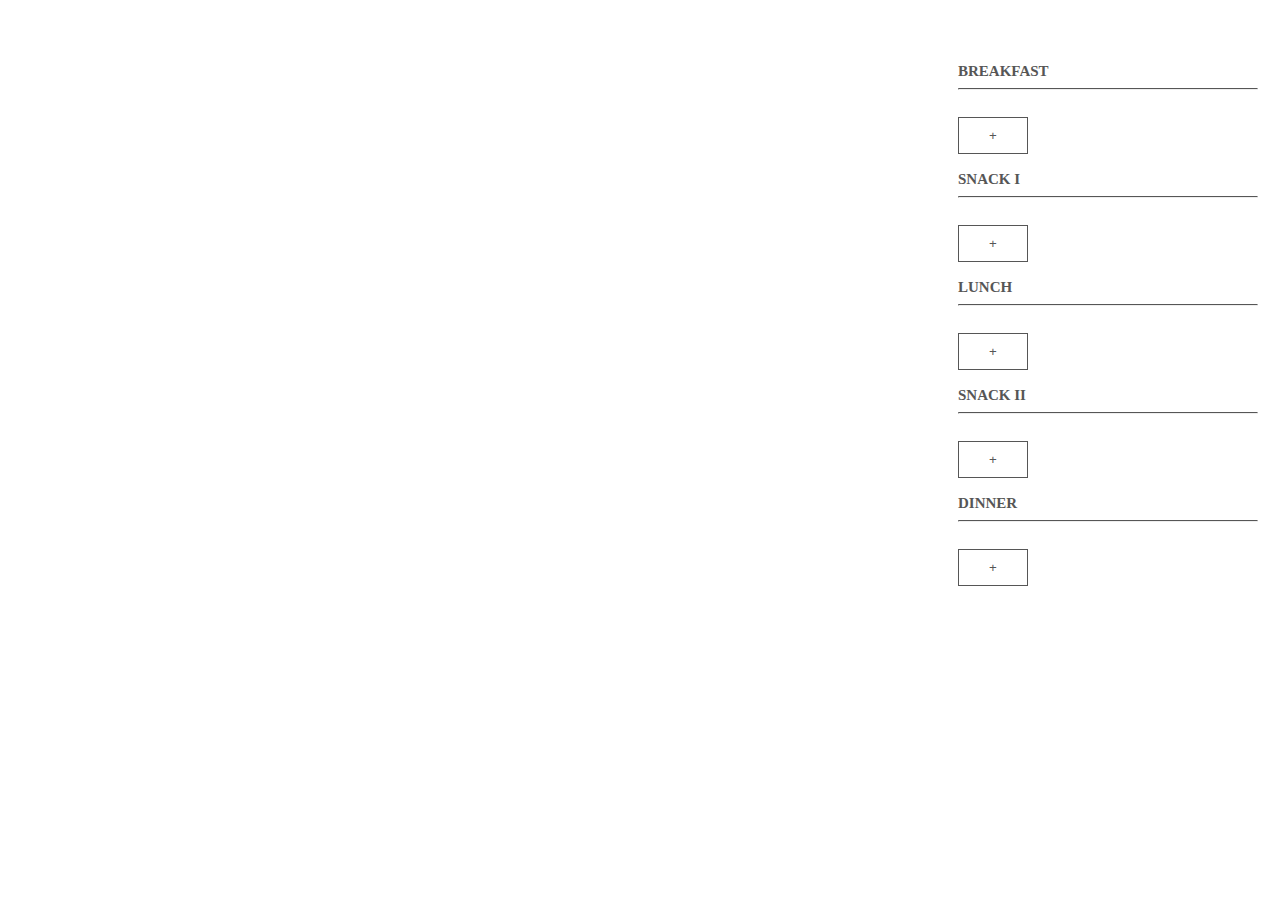
==== src/main/javascript/index.html @ 8e84aadc "First version of Diet application" ====
<!DOCTYPE html>
<html lang="en">
<head>
    <meta charset="UTF-8">
    <title>Title</title>
    <link rel="stylesheet" type="text/css" href="css/calendarstyles.css">
</head>
<body>
<div id="calendar"></div>
<div id="detail-panel">
    <label class="label"><b>BREAKFAST</b></label><br>
    <hr>
    <button class="button" class="js-open-modal" href="#" data-modal-id="popup" id="BREAKFAST">+</button>
    <div class="breakfast"></div>
    <br><label class="label"><b>SNACK I</b></label><br>
    <hr>
    <button class="button" class="js-open-modal" href="#" data-modal-id="popup" id="SNACK_I">+</button>
    <div class="snackI"></div>
    <br><label class="label"><b>LUNCH</b></label><br>
    <hr>
    <button class="button" class="js-open-modal" href="#" data-modal-id="popup" id="LUNCH">+</button>
    <div class="lunch"></div>
    <br><label class="label"><b>SNACK II</b></label><br>
    <hr>
    <button class="button" class="js-open-modal" href="#" data-modal-id="popup" id="SNACK_II">+</button>
    <div class="snackII"></div>
    <br><label class="label"><b>DINNER</b></label><br>
    <hr>
    <button class="button" class="js-open-modal" href="#" data-modal-id="popup" id="DINNER">+</button>
    <div class="dinner"></div>
</div>

<div id="popup" class="modal-box">
    <a href="#" class="js-modal-close close" id="close">×</a><br>
    <header>
        <h3>Food details</h3>
    </header>
    <div class='nowy'>
        <label class='labelName'>Name: </label><input class='name' type='text' name='foodName'>
        <label class='labelNumber'>Amount: </label><input class='number' type='number' name='foodAmount'>
    </div>
    <footer>
        <button class="js-modal-close" id="test">Save</button>
    </footer>
</div>
<script src="https://ajax.googleapis.com/ajax/libs/jquery/1.7.1/jquery.min.js"></script>
<script src="js/jquery-ui.min.js"></script>
<script src="js/restFrontend.js"></script>
</body>
</html>
---- src/main/javascript/css/calendarstyles.css ----
.ui-datepicker,
.ui-datepicker table,
.ui-datepicker tr,
.ui-datepicker td,
.ui-datepicker th {
    margin: 0;
    padding: 0;
    border-spacing: 0;
}

hr {
    border-top: 1px solid #565656;
}

#close {
    color: #565656;
    background-color: #ffffff;
    text-decoration: none;
    padding-right: 10px;
}

.button, #test {
    color: #565656;
    background-color: #ffffff;
    border: 1px solid #565656;
    text-decoration: none;
    padding: 10px 30px;
    margin-top: 20px;
}

.ui-datepicker {
    border-right: 2px solid #565656;
}

#calendar {
    float: left;
}

#detail-panel {
    width: 300px;
    margin-left: 950px;
    padding-top: 55px;
    font-family: Tahoma;
    font-size: 15px;
    font-weight: normal;
    color: #565656;
}

.ui-datepicker {
    display: none;
    width: 850px;
    padding: 20px 35px 35px 35px;
    cursor: default;
    text-transform: uppercase;
    font-family: Tahoma;
    font-size: 15px;
}

.ui-datepicker-header {
    position: relative;
    padding-bottom: 20px;
}

.ui-datepicker-title {
    text-align: center;
}

.ui-datepicker-month {
    position: relative;
    padding-right: 15px;
    color: #565656;
}

.ui-datepicker-year {
    padding-left: 8px;
    color: #565656;
}

.ui-datepicker-month:before {
    display: block;
    position: absolute;
    top: 7px;
    right: 0;
    width: 5px;
    height: 5px;
    /*content: '';*/
    background: #565656;
    background: -moz-linear-gradient(top, #a5cd4e 0%, #6b8f1a 100%);
    background: -webkit-gradient(linear, left top, left bottom, color-stop(0%, #a5cd4e), color-stop(100%, #6b8f1a));
    background: -webkit-linear-gradient(top, #a5cd4e 0%, #6b8f1a 100%);
    background: -o-linear-gradient(top, #a5cd4e 0%, #6b8f1a 100%);
    background: -ms-linear-gradient(top, #a5cd4e 0%, #6b8f1a 100%);
    background: linear-gradient(top, #a5cd4e 0%, #6b8f1a 100%);
}

.ui-datepicker-prev,
.ui-datepicker-next {
    position: absolute;
    top: -2px;
    padding: 5px;
    cursor: pointer;
}

.ui-datepicker-prev {
    left: 0;
    padding-left: 0;
    content: "<-";
}

.ui-datepicker-next {
    right: 0;
    padding-right: 0;
    content: "->";
}

.ui-datepicker-prev span,
.ui-datepicker-next span {
    display: block;
    width: 5px;
    height: 10px;
    text-indent: -9999px;
}

.test {
    border-right: 1px solid #565656;
}

.ui-datepicker-prev span {
    background-position: -5px 0px;
}

.ui-datepicker-next span {
    background-position: -5px 0px;
}

#detail-panel {
    position: static;
}

.ui-datepicker-prev-hover span {
    background-position: 0px -10px;
}

.ui-datepicker-next-hover span {
    background-position: -5px -10px;
}

.ui-datepicker-calendar {
    border-bottom: 1px solid #565656;
}

.ui-datepicker-calendar tbody {
    border-right: 1px solid #565656;
}

.ui-datepicker-calendar th {
    padding-bottom: 10px;
    width: 120px;
    text-align: center;
    font-weight: normal;
    color: #565656;
}

.ui-datepicker-calendar td {
    padding-top: 3px;
    padding-left: 5px;
    padding-bottom: 55px;
    border-top: 1px solid #565656;
    border-left: 1px solid #565656;
    cursor: pointer;
}

.ui-datepicker-calendar .ui-state-default {
    display: block;
    outline: none;

    text-decoration: none;
    color: #565656;
}

.ui-datepicker-calendar .ui-state-active {
    color: lightgrey;
    background-color: #565656;
}

.ui-datepicker-current-day {
    background-color: #565656;
}

.ui-datepicker-other-month .ui-state-default {
    color: #a8a8a8;
}

.ui-state-default {
    position: center;
}

#toNewWindow {
    visibility: hidden;
}

.modal-box {
    display: none;
    position: absolute;
    z-index: 1000;
    width: 550px;
    background: white;
    border-bottom: 1px solid #aaa;
    border-radius: 4px;
    box-shadow: 0 3px 9px rgba(0, 0, 0, 0.5);
    border: 1px solid rgba(0, 0, 0, 0.1);
    background-clip: padding-box;
    top: 0px !important;
}

.modal-box header,
.modal-box .modal-header {
    padding: 1.25em 1.5em;
    border-bottom: 1px solid #ddd;
}

.modal-box header h3,
.modal-box header h4,
.modal-box .modal-header h3,
.modal-box .modal-header h4 {
    margin: 0;
    color: #565656;
    text-transform: uppercase;
    font-family: Tahoma;
    font-size: 15px;
}

.modal-box .modal-body {
    padding: 2em 1.5em;
}

.modal-body {
    font-family: Tahoma;
    font-size: 15px;
    font-weight: normal;
    color: #565656;
}

.modal-box footer,
.modal-box .modal-footer {
    padding-bottom: 15px;
    padding-right: 15px;
    border-top: 1px solid #ddd;
    background: rgba(0, 0, 0, 0.02);
    text-align: right;
    height: 50px;
}

.modal-overlay {
    opacity: 0;
    filter: alpha(opacity=0);
    position: absolute;
    top: 0;
    left: 0;
    z-index: 900;
    width: 100%;
    height: 100%;
    background: rgba(0, 0, 0, 0.3) !important;
}

a.close {
    line-height: 1;
    font-size: 1.5em;
    position: absolute;
    top: 1%;
    right: 2%;
    text-decoration: none;
    color: #bbb;
}

a.close:hover {
    color: #222;
    -webkit-transition: color 1s ease;
    -moz-transition: color 1s ease;
    transition: color 1s ease;
}

.number {
    max-width: 50px;
}

.name {
    max-width: 120px;
}

.labelNumber {
    padding-left: 20px;
}

input {
    border-top: none;
    border-right: none;
    border-left: none;
    border-bottom: 1px solid #565656;
    outline: none;
}

.nowy {
    padding: 15px;
}
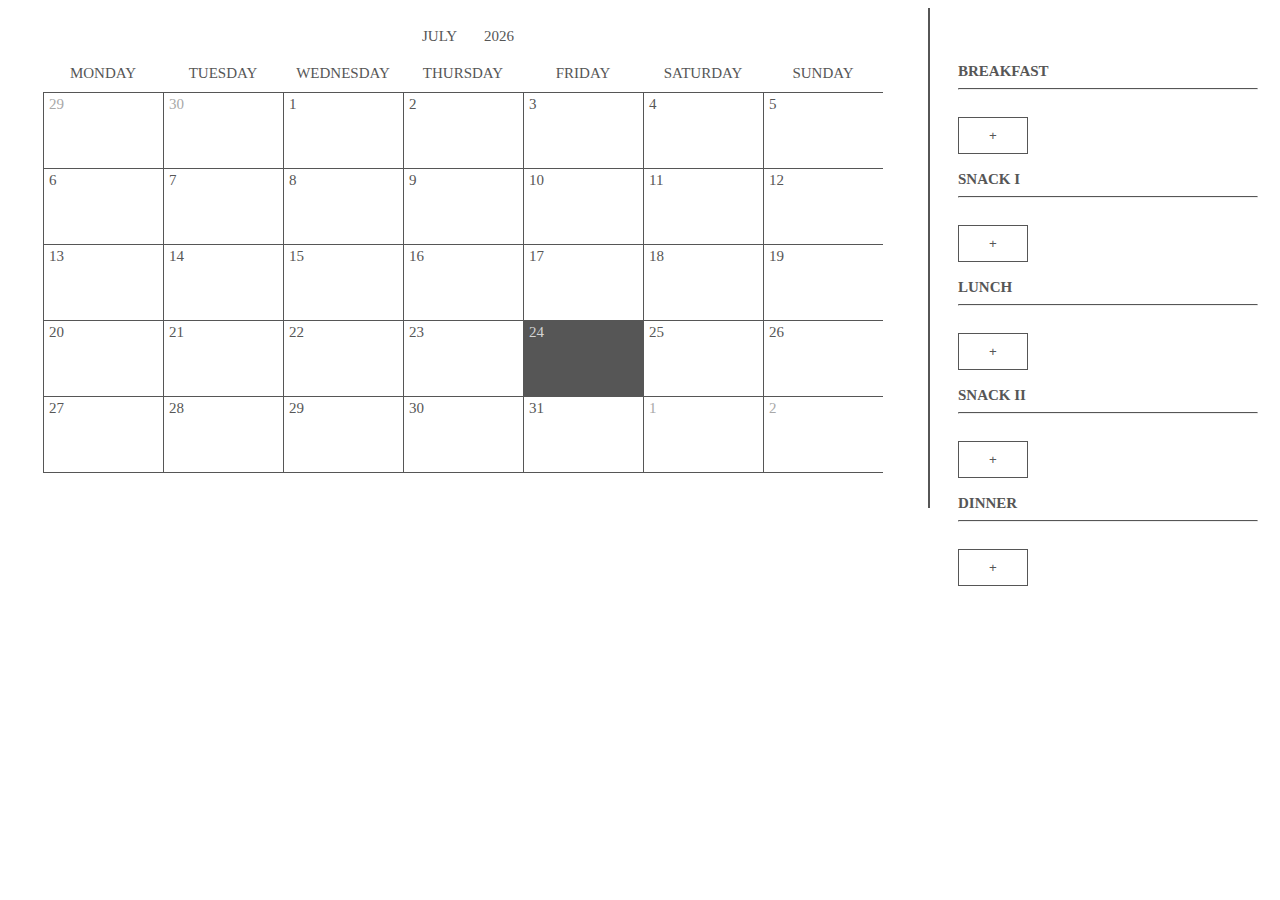
==== commit 70a01a47: "restFrontend.js file changed into few different files" ====
--- a/src/main/javascript/index.html
+++ b/src/main/javascript/index.html
@@ -40,11 +40,16 @@
         <label class='labelNumber'>Amount: </label><input class='number' type='number' name='foodAmount'>
     </div>
     <footer>
-        <button class="js-modal-close" id="test">Save</button>
+        <button class="js-modal-close saveButton">Save</button>
     </footer>
 </div>
 <script src="https://ajax.googleapis.com/ajax/libs/jquery/1.7.1/jquery.min.js"></script>
 <script src="js/jquery-ui.min.js"></script>
-<script src="js/restFrontend.js"></script>
+<script src="js/DisplayCalendar.js"></script>
+<script src="js/GetAndDisplayFood.js"></script>
+<script src="js/ShowPopup.js"></script>
+<script src="js/SaveMeal.js"></script>
+<script src="js/DeleteFood.js"></script>
+<script src="js/HtmlChanger.js"></script>
 </body>
 </html>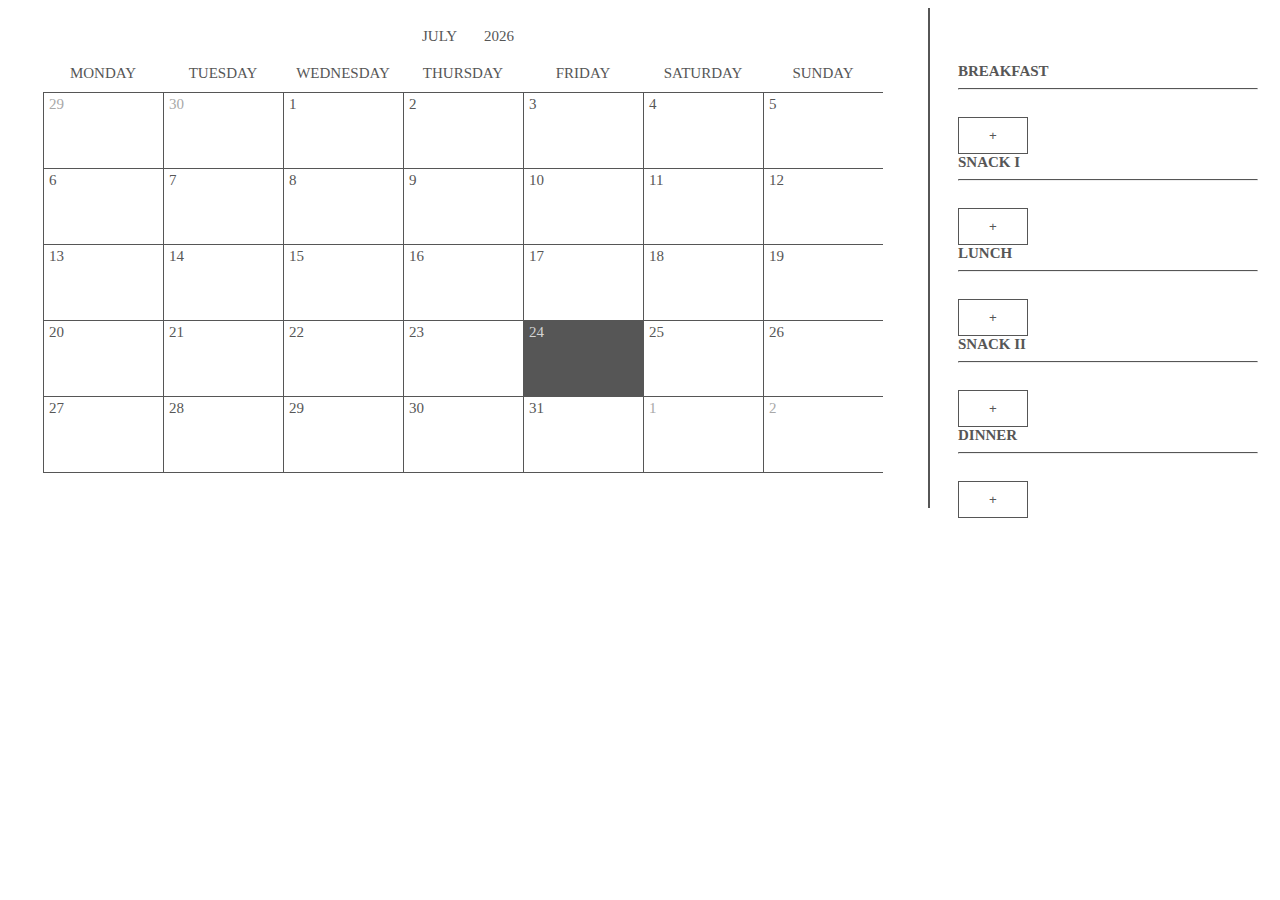
==== commit 9daff15c: "New food is displayed before add button - review" ====
--- a/src/main/javascript/index.html
+++ b/src/main/javascript/index.html
@@ -2,7 +2,17 @@
 <html lang="en">
 <head>
     <meta charset="UTF-8">
-    <title>Title</title>
+    <title>Meals Calendar</title>
+    <script src="https://ajax.googleapis.com/ajax/libs/jquery/1.7.1/jquery.min.js"></script>
+    <script src="js/jquery-ui.min.js"></script>
+    <script src="js/InitializeCalendar.js"></script>
+    <script src="js/DisplayFood.js"></script>
+    <script src="js/GetFood.js"></script>
+    <script src="js/ShowPopup.js"></script>
+    <script src="js/DeleteFood.js"></script>
+    <script src="js/HtmlChanger.js"></script>
+    <script src="js/AjaxRequest.js"></script>
+    <script src="js/SaveMeal.js"></script>
     <link rel="stylesheet" type="text/css" href="css/calendarstyles.css">
 </head>
 <body>
@@ -10,26 +20,25 @@
 <div id="detail-panel">
     <label class="label"><b>BREAKFAST</b></label><br>
     <hr>
-    <button class="button" class="js-open-modal" href="#" data-modal-id="popup" id="BREAKFAST">+</button>
     <div class="breakfast"></div>
+    <button class="js-open-modal button" href="#" data-modal-id="popup" data-meal-type="BREAKFAST">+</button>
     <br><label class="label"><b>SNACK I</b></label><br>
     <hr>
-    <button class="button" class="js-open-modal" href="#" data-modal-id="popup" id="SNACK_I">+</button>
     <div class="snackI"></div>
+    <button class="js-open-modal button" href="#" data-modal-id="popup" data-meal-type="SNACK_I">+</button>
     <br><label class="label"><b>LUNCH</b></label><br>
     <hr>
-    <button class="button" class="js-open-modal" href="#" data-modal-id="popup" id="LUNCH">+</button>
     <div class="lunch"></div>
+    <button class="js-open-modal button" href="#" data-modal-id="popup" data-meal-type="LUNCH">+</button>
     <br><label class="label"><b>SNACK II</b></label><br>
     <hr>
-    <button class="button" class="js-open-modal" href="#" data-modal-id="popup" id="SNACK_II">+</button>
     <div class="snackII"></div>
+    <button class="js-open-modal button" href="#" data-modal-id="popup" data-meal-type="SNACK_II">+</button>
     <br><label class="label"><b>DINNER</b></label><br>
     <hr>
-    <button class="button" class="js-open-modal" href="#" data-modal-id="popup" id="DINNER">+</button>
     <div class="dinner"></div>
+    <button class="js-open-modal button" href="#" data-modal-id="popup" data-meal-type="DINNER">+</button>
 </div>
-
 <div id="popup" class="modal-box">
     <a href="#" class="js-modal-close close" id="close">×</a><br>
     <header>
@@ -43,13 +52,5 @@
         <button class="js-modal-close saveButton">Save</button>
     </footer>
 </div>
-<script src="https://ajax.googleapis.com/ajax/libs/jquery/1.7.1/jquery.min.js"></script>
-<script src="js/jquery-ui.min.js"></script>
-<script src="js/DisplayCalendar.js"></script>
-<script src="js/GetAndDisplayFood.js"></script>
-<script src="js/ShowPopup.js"></script>
-<script src="js/SaveMeal.js"></script>
-<script src="js/DeleteFood.js"></script>
-<script src="js/HtmlChanger.js"></script>
 </body>
 </html>--- a/src/main/javascript/css/calendarstyles.css
+++ b/src/main/javascript/css/calendarstyles.css
@@ -173,7 +173,6 @@
 .ui-datepicker-calendar .ui-state-default {
     display: block;
     outline: none;
-
     text-decoration: none;
     color: #565656;
 }
@@ -210,7 +209,6 @@
     box-shadow: 0 3px 9px rgba(0, 0, 0, 0.5);
     border: 1px solid rgba(0, 0, 0, 0.1);
     background-clip: padding-box;
-    top: 0px !important;
 }
 
 .modal-box header,
